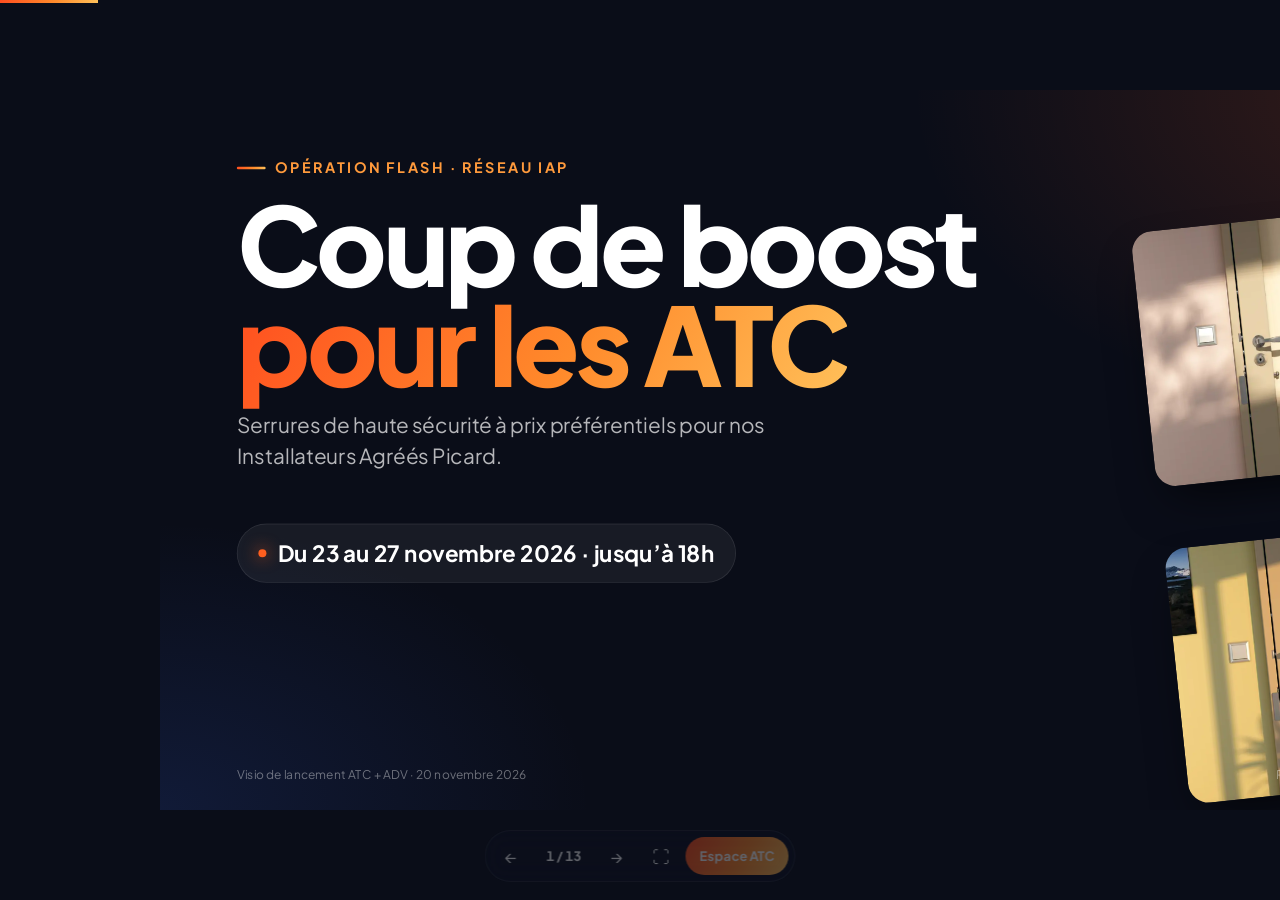
==== index.html @ 0d95d61a "Opération « Coup de boost pour les ATC » : présentation, espace ATC, suivi et bon de commande - inde" ====
<!doctype html>
<html lang="fr">
<head>
<meta charset="utf-8">
<meta name="viewport" content="width=device-width, initial-scale=1">
<title>Coup de boost IAP</title>
<meta name="robots" content="noindex">
<link rel="icon" href="img/favicon.png">
<link rel="preconnect" href="https://fonts.googleapis.com"><link rel="preconnect" href="https://fonts.gstatic.com" crossorigin>
<link href="https://fonts.googleapis.com/css2?family=Plus+Jakarta+Sans:wght@400;500;600;700;800&display=swap" rel="stylesheet">
<link rel="stylesheet" href="css/style.css">
<style>
    html, body { height: 100%; background: var(--ink); overflow: hidden; }
    .deck { position: fixed; inset: 0; display: grid; place-items: center; }
    .stage { width: 1600px; height: 900px; position: relative; transform-origin: center; flex: none; }
    .slide { position: absolute; inset: 0; border-radius: 0; overflow: hidden; color: #fff; padding: 84px 96px; display: flex; flex-direction: column;
        background: radial-gradient(1100px 700px at 100% 0%, rgba(255, 95, 31, .18), transparent 60%), radial-gradient(900px 600px at 0% 100%, rgba(59, 108, 246, .14), transparent 60%), var(--ink);
        opacity: 0; visibility: hidden; transition: opacity .45s ease, transform .45s ease; transform: translateX(40px); }
    .slide.on { opacity: 1; visibility: visible; transform: none; }
    .slide.prev { transform: translateX(-40px); }
    .slide.light { background: #f6f7fb; color: var(--text); }
    .eyebrow { font-size: 18px; font-weight: 700; letter-spacing: .16em; text-transform: uppercase; color: var(--accent-2); margin-bottom: 18px; display: flex; align-items: center; gap: 12px; }
    .eyebrow::before { content: ''; width: 36px; height: 3px; border-radius: 3px; background: var(--grad); }
    .light .eyebrow { color: var(--accent); }
    h1, h2 { margin: 0; letter-spacing: -.035em; line-height: 1.02; }
    h2 { font-size: 68px; font-weight: 800; max-width: 1200px; }
    .lead { font-size: 26px; color: rgba(255, 255, 255, .7); max-width: 1100px; margin-top: 22px; line-height: 1.45; }
    .light .lead { color: var(--text-2); }
    .logo-slide { position: absolute; top: 40px; right: 56px; height: 24px; opacity: .9; }
    .light .logo-slide { filter: invert(1); opacity: .75; }
    .foot-slide { position: absolute; left: 96px; right: 96px; bottom: 34px; display: flex; justify-content: space-between; font-size: 15px; color: rgba(255, 255, 255, .4); }
    .light .foot-slide { color: var(--muted); }
    .grow { flex: 1; }

    /* Couverture */
    .cover h1 { font-size: 136px; font-weight: 800; line-height: .92; }
    .cover .dates { display: inline-flex; gap: 14px; align-items: center; margin-top: 40px; font-size: 28px; font-weight: 700; background: rgba(255, 255, 255, .06); border: 1px solid var(--ink-line); padding: 16px 26px; border-radius: 999px; }
    .cover .dates i { width: 10px; height: 10px; border-radius: 50%; background: var(--accent); box-shadow: 0 0 20px var(--accent); }
    .cover .photos { position: absolute; right: -170px; top: 150px; display: grid; grid-template-columns: 250px 250px; gap: 18px; transform: rotate(-6deg); }
    .cover .photos img { width: 250px; height: 320px; object-fit: cover; border-radius: 26px; box-shadow: 0 30px 60px -20px rgba(0, 0, 0, .7); }
    .cover .photos img:nth-child(2n) { margin-top: 60px; }

    /* Grilles de cartes */
    .tiles { display: grid; gap: 22px; margin-top: 56px; }
    .tile { background: rgba(255, 255, 255, .05); border: 1px solid var(--ink-line); border-radius: 28px; padding: 32px; }
    .light .tile { background: #fff; border-color: var(--line); box-shadow: var(--shadow); }
    .tile .ico { width: 56px; height: 56px; border-radius: 16px; display: grid; place-items: center; font-size: 28px; background: rgba(255, 95, 31, .14); margin-bottom: 22px; }
    .light .tile .ico { background: var(--accent-soft); }
    .tile h3 { margin: 0 0 10px; font-size: 28px; letter-spacing: -.02em; }
    .tile p { margin: 0; font-size: 20px; color: rgba(255, 255, 255, .65); line-height: 1.45; }
    .light .tile p { color: var(--text-2); }
    .big { font-size: 76px; font-weight: 800; letter-spacing: -.04em; line-height: 1; margin-bottom: 14px; }

    /* Tableau des prix */
    .prix { margin-top: 30px; display: grid; gap: 10px; }
    .prix .row { display: grid; grid-template-columns: 90px 1fr 190px 190px 260px; align-items: center; gap: 24px; background: #fff; border: 1px solid var(--line); border-radius: 20px; padding: 9px 26px 9px 10px; box-shadow: var(--shadow); }
    .prix .row img { width: 90px; height: 56px; object-fit: cover; border-radius: 12px; }
    .prix .n { font-size: 24px; font-weight: 700; letter-spacing: -.01em; }
    .prix .n small { display: block; font-size: 16px; font-weight: 600; color: var(--muted); margin-top: 2px; }
    .prix .base { font-size: 22px; color: var(--muted); text-decoration: line-through; text-align: right; }
    .prix .promo { font-size: 30px; font-weight: 800; text-align: right; color: var(--text); }
    .prix .rem { display: flex; align-items: center; gap: 12px; }
    .prix .rem .track { flex: 1; height: 10px; background: var(--surface-2); border-radius: 99px; overflow: hidden; }
    .prix .rem .track i { display: block; height: 100%; background: var(--grad); border-radius: 99px; }
    .prix .rem b { font-size: 24px; color: var(--accent); width: 96px; text-align: right; }
    .prix .head { display: grid; grid-template-columns: 90px 1fr 190px 190px 260px; gap: 24px; padding: 0 26px 0 14px; font-size: 15px; font-weight: 700; letter-spacing: .08em; text-transform: uppercase; color: var(--muted); }
    .prix .head span:nth-child(3), .prix .head span:nth-child(4) { text-align: right; }

    /* Produits */
    .produit { display: grid; grid-template-columns: 560px 1fr; gap: 72px; flex: 1; align-items: center; }
    .produit .visuel { position: relative; height: 640px; border-radius: 36px; overflow: hidden; box-shadow: 0 40px 80px -30px rgba(0, 0, 0, .8); }
    .produit .visuel img { width: 100%; height: 100%; object-fit: cover; }
    .produit .visuel .badge { position: absolute; left: 24px; top: 24px; background: rgba(10, 13, 24, .8); backdrop-filter: blur(8px); border-radius: 999px; padding: 10px 18px; font-weight: 800; font-size: 20px; }
    .produit .visuel .badge b { color: #ffd27a; }
    .produit h2 { font-size: 84px; }
    .produit .acc { font-size: 28px; color: var(--accent-2); font-weight: 700; margin-top: 10px; }
    .produit ul { list-style: none; padding: 0; margin: 34px 0 0; display: grid; gap: 14px; }
    .produit li { font-size: 21px; color: rgba(255, 255, 255, .8); padding-left: 38px; position: relative; line-height: 1.4; }
    .produit li::before { content: ''; position: absolute; left: 0; top: 6px; width: 20px; height: 20px; border-radius: 6px; background: var(--grad); -webkit-mask: url('data:image/svg+xml;utf8,<svg xmlns="http://www.w3.org/2000/svg" viewBox="0 0 20 20"><path d="M7.6 13.2 4.4 10l-1.4 1.4 4.6 4.6L17 6.6l-1.4-1.4z" fill="black"/></svg>') center/contain no-repeat; mask: url('data:image/svg+xml;utf8,<svg xmlns="http://www.w3.org/2000/svg" viewBox="0 0 20 20"><path d="M7.6 13.2 4.4 10l-1.4 1.4 4.6 4.6L17 6.6l-1.4-1.4z" fill="black"/></svg>') center/contain no-repeat; }
    .prix-pills { display: flex; gap: 14px; margin-top: 36px; flex-wrap: wrap; }
    .pill { background: rgba(255, 255, 255, .06); border: 1px solid var(--ink-line); border-radius: 20px; padding: 14px 20px; }
    .pill .c { font-size: 15px; color: rgba(255, 255, 255, .55); font-weight: 600; }
    .pill .p { font-size: 30px; font-weight: 800; margin-top: 2px; }
    .pill .p s { font-size: 18px; color: rgba(255, 255, 255, .4); font-weight: 500; margin-left: 8px; }
    .pill .p em { font-style: normal; font-size: 18px; color: var(--accent-2); margin-left: 8px; }
    .duo { display: grid; grid-template-columns: 1fr 1fr; gap: 40px; margin-top: 30px; flex: 1; }
    .duo .p2 { display: grid; grid-template-columns: 260px 1fr; gap: 30px; align-items: start; }
    .duo .p2 img { width: 260px; height: 340px; object-fit: cover; border-radius: 26px; }
    .duo h3 { font-size: 40px; margin: 0; letter-spacing: -.02em; }
    .duo .acc { font-size: 20px; margin-top: 6px; }
    .duo ul { margin-top: 20px; gap: 10px; }
    .duo li { font-size: 18px; }
    .duo .prix-pills { margin-top: 22px; gap: 10px; }
    .duo .pill { padding: 10px 16px; }
    .duo .pill .p { font-size: 24px; }

    /* Process */
    .steps { display: grid; grid-template-columns: repeat(5, 1fr); gap: 18px; margin-top: 60px; position: relative; }
    .steps::before { content: ''; position: absolute; top: 44px; left: 8%; right: 8%; height: 3px; background: linear-gradient(90deg, rgba(255, 95, 31, .1), var(--accent), rgba(255, 193, 90, .4)); }
    .step { position: relative; text-align: center; }
    .step .rond { width: 88px; height: 88px; margin: 0 auto 26px; border-radius: 50%; display: grid; place-items: center; font-size: 36px; background: var(--ink-2); border: 2px solid rgba(255, 95, 31, .6); box-shadow: 0 0 0 8px var(--ink); }
    .step h3 { margin: 0 0 10px; font-size: 28px; }
    .step p { margin: 0; font-size: 18px; color: rgba(255, 255, 255, .62); line-height: 1.45; padding: 0 6px; }

    /* Mockup espace ATC */
    .mock { background: #fff; color: var(--text); border-radius: 28px; overflow: hidden; box-shadow: 0 40px 80px -30px rgba(0, 0, 0, .8); font-size: 16px; }
    .mock .mt { background: var(--ink-2); color: #fff; padding: 16px 22px; display: flex; gap: 10px; align-items: center; font-weight: 700; }
    .mock .mt span { margin-left: auto; font-size: 13px; color: rgba(255, 255, 255, .6); font-weight: 500; }
    .mock .ml { padding: 14px 22px; display: grid; grid-template-columns: 1fr repeat(4, 64px); gap: 10px; align-items: center; border-bottom: 1px solid var(--line); }
    .mock .ml b { display: block; font-size: 16px; } .mock .ml small { color: var(--muted); font-size: 13px; }
    .mock .ck { width: 34px; height: 34px; border-radius: 10px; border: 2px solid var(--line-2); margin: 0 auto; display: grid; place-items: center; font-size: 16px; }
    .mock .ck.on { background: var(--grad); border-color: transparent; color: #fff; }
    .mock .mh { padding: 10px 22px; display: grid; grid-template-columns: 1fr repeat(4, 64px); gap: 10px; font-size: 12px; font-weight: 700; color: var(--muted); text-transform: uppercase; letter-spacing: .06em; text-align: center; background: var(--surface-2); }
    .mock .mh span:first-child { text-align: left; }

    /* Calendrier */
    .timeline { display: grid; grid-template-columns: repeat(5, 1fr); gap: 18px; margin-top: 60px; }
    .tl { border-radius: 26px; padding: 28px; background: rgba(255, 255, 255, .05); border: 1px solid var(--ink-line); }
    .tl.hot { background: var(--grad); border-color: transparent; }
    .tl .d { font-size: 18px; font-weight: 700; color: rgba(255, 255, 255, .6); text-transform: uppercase; letter-spacing: .08em; }
    .tl.hot .d { color: rgba(255, 255, 255, .85); }
    .tl .j { font-size: 54px; font-weight: 800; letter-spacing: -.03em; margin: 8px 0 12px; }
    .tl p { margin: 0; font-size: 19px; line-height: 1.4; color: rgba(255, 255, 255, .8); }
    .tl.hot p { color: #fff; }

    .final { justify-content: center; align-items: flex-start; }
    .final h2 { font-size: 120px; }

    /* Navigation */
    .nav { position: fixed; z-index: 10; left: 50%; bottom: 18px; transform: translateX(-50%); display: flex; align-items: center; gap: 6px; background: rgba(18, 23, 41, .75); backdrop-filter: blur(10px);
        border: 1px solid var(--ink-line); border-radius: 999px; padding: 6px; color: #fff; opacity: .35; transition: opacity .2s; }
    .nav:hover, body.touch .nav { opacity: 1; }
    .nav button { width: 38px; height: 38px; border-radius: 50%; border: 0; background: transparent; color: #fff; cursor: pointer; font-size: 17px; display: grid; place-items: center; }
    .nav button:hover { background: rgba(255, 255, 255, .1); }
    .nav .cpt { font-size: 13px; font-weight: 700; min-width: 56px; text-align: center; font-variant-numeric: tabular-nums; }
    .nav a { color: #fff; font-size: 13px; font-weight: 700; text-decoration: none; padding: 0 14px; height: 38px; display: grid; place-items: center; border-radius: 999px; background: var(--grad); }
    .progress { position: fixed; top: 0; left: 0; height: 3px; background: var(--grad); z-index: 10; transition: width .4s; }
</style>
</head>
<body>
<div class="progress" id="progress"></div>
<div class="deck"><div class="stage" id="stage">

<!-- 1. Couverture -->
<section class="slide cover">
    <img class="logo-slide" src="img/logo-picard.png" alt="Picard Serrures">
    <div class="eyebrow">Opération flash · Réseau IAP</div>
    <h1>Coup de boost<br><span class="grad-text">pour les ATC</span></h1>
    <p class="lead" style="max-width:760px">Serrures de haute sécurité à prix préférentiels pour nos Installateurs Agréés Picard.</p>
    <div><span class="dates"><i></i>Du 23 au 27 novembre 2026 · jusqu’à 18h</span></div>
    <div class="photos">
        <img src="img/presence3.webp" alt=""><img src="img/serenis710.webp" alt="">
        <img src="img/presence2.webp" alt=""><img src="img/presence2-etroite.webp" alt="">
    </div>
    <div class="foot-slide"><span>Visio de lancement ATC + ADV · 20 novembre 2026</span><span>Picard Serrures</span></div>
</section>

<!-- 2. Pourquoi maintenant -->
<section class="slide">
    <img class="logo-slide" src="img/logo-picard.png" alt="">
    <div class="eyebrow">Pourquoi maintenant</div>
    <h2>Les jours raccourcissent,<br>les cambriolages <span class="grad-text">augmentent</span>.</h2>
    <p class="lead">C’est la période de l’année où les cambriolages sont les plus fréquents. La sécurité des domiciles et des locaux professionnels devient une priorité absolue pour les clients de nos IAP.</p>
    <div class="tiles" style="grid-template-columns:repeat(3,1fr)">
        <div class="tile"><div class="ico">🌙</div><h3>Saison à risque</h3><p>Nuits plus longues, logements inoccupés en journée : la demande de sécurisation s’envole en fin d’année.</p></div>
        <div class="tile"><div class="ico">🏠</div><h3>Particuliers & pros</h3><p>Domiciles comme commerces et bureaux : les clients finaux cherchent une protection certifiée A2P.</p></div>
        <div class="tile"><div class="ico">🚀</div><h3>Le bon moment</h3><p>Dynamiser l’activité des IAP, relancer leurs devis en cours et booster notre chiffre d’affaires avant la clôture.</p></div>
    </div>
</section>

<!-- 3. L'opération -->
<section class="slide">
    <img class="logo-slide" src="img/logo-picard.png" alt="">
    <div class="eyebrow">L’opération en bref</div>
    <h2>5 jours pour faire<br>la différence.</h2>
    <div class="tiles" style="grid-template-columns:repeat(4,1fr);margin-top:70px">
        <div class="tile"><div class="big grad-text">5 j</div><h3>Flash</h3><p>Du lundi 23 au vendredi 27 novembre, jusqu’à 18h.</p></div>
        <div class="tile"><div class="big grad-text">152</div><h3>IAP ciblés</h3><p>Avantage exclusif réseau : Elite, Premium et Officiel.</p></div>
        <div class="tile"><div class="big grad-text" id="remiseMax">-60 %</div><h3>De remise</h3><p>Sur 6 références Présence 2, Présence 3 et Sérénis 710.</p></div>
        <div class="tile"><div class="big grad-text">31/12</div><h3>Livré en 2026</h3><p>Toutes les commandes de l’opération livrées avant la fin de l’année.</p></div>
    </div>
    <div class="foot-slide"><span>⏳ Temps et stocks limités : nos équipes de production sont déjà sur le pont.</span><span></span></div>
</section>

<!-- 4. Les prix -->
<section class="slide light">
    <img class="logo-slide" src="img/logo-picard.png" alt="">
    <div class="eyebrow">Nos serrures à prix préférentiels</div>
    <h2 style="font-size:58px">6 références, des prix jamais vus.</h2>
    <div class="prix" id="prix"></div>
    <div class="foot-slide"><span>Prix HT · mêmes prix promo qu’en juin 2026, avec Présence 3 et Sérénis 710 en plus</span><span></span></div>
</section>

<!-- 5. Présence 2 -->
<section class="slide" data-produits="presence2,presence2e">
    <img class="logo-slide" src="img/logo-picard.png" alt="">
    <div class="eyebrow">La gamme en promo · 1/3</div>
    <h2 style="font-size:60px">Présence 2 <span class="grad-text">& Présence 2 Étroite</span></h2>
    <div class="duo" id="duoP2"></div>
</section>

<!-- 6. Présence 3 -->
<section class="slide" data-produit="presence3"><img class="logo-slide" src="img/logo-picard.png" alt=""></section>

<!-- 7. Sérénis 710 -->
<section class="slide" data-produit="serenis710"><img class="logo-slide" src="img/logo-picard.png" alt=""></section>

<!-- 8. Arguments IAP -->
<section class="slide light">
    <img class="logo-slide" src="img/logo-picard.png" alt="">
    <div class="eyebrow">Argumentaire</div>
    <h2 style="font-size:58px">Ce que l’IAP y gagne.</h2>
    <div class="tiles" style="grid-template-columns:repeat(3,1fr);margin-top:40px">
        <div class="tile"><div class="ico">⭐</div><h3>Son statut paie</h3><p>Remises exceptionnelles réservées aux membres du réseau : l’IAP profite de son statut pour se démarquer de la concurrence.</p></div>
        <div class="tile"><div class="ico">📂</div><h3>Ses devis repartent</h3><p>Le moment idéal pour relancer les devis en cours et transformer les hésitants avant l’hiver.</p></div>
        <div class="tile"><div class="ico">📣</div><h3>Une offre à communiquer</h3><p>Des prix attractifs à relayer auprès de ses clients finaux, appuyés par notre post réseaux sociaux sur la sécurité.</p></div>
    </div>
    <div class="tiles" style="grid-template-columns:1fr 1fr;margin-top:22px">
        <div class="tile"><h3>« Je verrai en janvier. »</h3><p>L’opération s’arrête le 27 à 18h, stocks limités. En janvier, ce sera le prix tarif : jusqu’à <b id="ecoMax"></b> de plus par serrure.</p></div>
        <div class="tile"><h3>« Je n’ai pas de chantier en cours. »</h3><p>Livré avant fin 2026 : du stock certifié A2P prêt à poser, au meilleur prix, pour les demandes urgentes de l’hiver.</p></div>
    </div>
</section>

<!-- 9. Process -->
<section class="slide">
    <img class="logo-slide" src="img/logo-picard.png" alt="">
    <div class="eyebrow">Ta méthode phoning</div>
    <h2>Un process simple,<br>suivi au jour le jour.</h2>
    <div class="steps">
        <div class="step"><div class="rond">📅</div><h3>Date</h3><p>On planifie : priorité Elite, puis Premium, puis Officiel.</p></div>
        <div class="step"><div class="rond">📞</div><h3>Appel</h3><p>On présente l’opération et on capte le besoin de l’IAP.</p></div>
        <div class="step"><div class="rond">✉️</div><h3>Mail</h3><p>« Proposition et tarification suite à notre échange téléphonique », prêt en un clic.</p></div>
        <div class="step"><div class="rond">📋</div><h3>Présentation</h3><p>Fiches produits et arguments, bon de commande prérempli.</p></div>
        <div class="step"><div class="rond">✅</div><h3>Commande</h3><p>Quantités saisies, montant calculé, transmis à l’ADV.</p></div>
    </div>
    <div class="foot-slide"><span>Chaque étape cochée est datée automatiquement : le suivi se fait tout seul.</span><span></span></div>
</section>

<!-- 10. Espace ATC -->
<section class="slide">
    <img class="logo-slide" src="img/logo-picard.png" alt="">
    <div style="display:grid;grid-template-columns:1fr 720px;gap:70px;align-items:center;flex:1">
        <div>
            <div class="eyebrow">Ton espace ATC</div>
            <h2 style="font-size:64px">Ta to-do phoning,<br>avec ton code perso.</h2>
            <p class="lead" style="font-size:23px">Un lien unique, un code personnel : tu retrouves uniquement tes IAP, avec leurs coordonnées, et tu coches chaque étape au fil de l’eau, depuis ton ordinateur ou ton téléphone.</p>
            <div class="prix-pills">
                <div class="pill"><div class="c">Lien</div><div class="p" style="font-size:22px" id="lienAtc">…/atc.html</div></div>
                <div class="pill"><div class="c">Code</div><div class="p" style="font-size:22px">envoyé à chaque ATC</div></div>
            </div>
        </div>
        <div class="mock">
            <div class="mt">Mes IAP <span>Ex. 4 IAP sur 19 appelés</span></div>
            <div class="mh"><span>IAP</span><span>Appel</span><span>Mail</span><span>Prés.</span><span>Cde</span></div>
            <div class="ml"><div><b>Serrurerie Exemple</b><small>ELITE · Lyon</small></div><i class="ck on">✓</i><i class="ck on">✓</i><i class="ck on">✓</i><i class="ck on">✓</i></div>
            <div class="ml"><div><b>Sécurité Démo</b><small>PREMIUM · Reims</small></div><i class="ck on">✓</i><i class="ck on">✓</i><i class="ck on">✓</i><i class="ck"></i></div>
            <div class="ml"><div><b>Fermetures Test</b><small>PREMIUM · Rouen</small></div><i class="ck on">✓</i><i class="ck on">✓</i><i class="ck"></i><i class="ck"></i></div>
            <div class="ml"><div><b>Accès Modèle</b><small>OFFICIEL · Nantes</small></div><i class="ck on">✓</i><i class="ck"></i><i class="ck"></i><i class="ck"></i></div>
            <div class="ml" style="border:0"><div><b>Protection Type</b><small>OFFICIEL · Lille</small></div><i class="ck"></i><i class="ck"></i><i class="ck"></i><i class="ck"></i></div>
        </div>
    </div>
</section>

<!-- 11. Le kit -->
<section class="slide light">
    <img class="logo-slide" src="img/logo-picard.png" alt="">
    <div class="eyebrow">Le kit de l’opération</div>
    <h2 style="font-size:58px">Tout est prêt pour toi.</h2>
    <div class="tiles" style="grid-template-columns:repeat(4,1fr);margin-top:56px">
        <div class="tile"><div class="ico">✉️</div><h3>Mail type</h3><p>Proposition et tarification personnalisées au nom de l’IAP, à ouvrir dans Outlook ou à copier.</p></div>
        <div class="tile"><div class="ico">🧾</div><h3>Bon de commande</h3><p>Prérempli avec les coordonnées de l’IAP et les 6 références, total calculé.</p></div>
        <div class="tile"><div class="ico">🔒</div><h3>Fiches produits</h3><p>Arguments clés de Présence 2, Présence 3 et Sérénis 710, issus de notre site.</p></div>
        <div class="tile"><div class="ico">📱</div><h3>Post réseaux sociaux</h3><p>Sur les pages de nos IAP : la sécurité et les cambriolages, sans parler de promo.</p></div>
    </div>
</section>

<!-- 12. Calendrier -->
<section class="slide">
    <img class="logo-slide" src="img/logo-picard.png" alt="">
    <div class="eyebrow">Calendrier</div>
    <h2>Les dates à retenir.</h2>
    <div class="timeline">
        <div class="tl"><div class="d">Jeudi</div><div class="j">20 nov.</div><p>Visio de lancement ATC + ADV (30 min).</p></div>
        <div class="tl"><div class="d">Vendredi</div><div class="j">21 nov.</div><p>Réception des codes, préparation de la liste d’appels.</p></div>
        <div class="tl hot"><div class="d">Lundi</div><div class="j">23 nov.</div><p>Lancement : phoning, mails, premières commandes.</p></div>
        <div class="tl hot"><div class="d">Vendredi 18h</div><div class="j">27 nov.</div><p>Clôture de l’opération. Dernières commandes saisies.</p></div>
        <div class="tl"><div class="d">Avant le</div><div class="j">31 déc.</div><p>Livraison de toutes les commandes de l’opération.</p></div>
    </div>
</section>

<!-- 13. Final -->
<section class="slide final">
    <img class="logo-slide" src="img/logo-picard.png" alt="">
    <div class="eyebrow">Avec Gilbert, on compte sur vous</div>
    <h2>À vos carnets<br>de commandes,<br><span class="grad-text">et bon boost à tous !</span></h2>
    <div class="foot-slide"><span>Opération « Coup de boost pour les ATC » · 23 → 27 novembre 2026</span><span>Picard Serrures</span></div>
</section>

</div></div>

<nav class="nav">
    <button id="bPrev" title="Précédent (←)">←</button>
    <span class="cpt" id="cpt">1 / 13</span>
    <button id="bNext" title="Suivant (→)">→</button>
    <button id="bFull" title="Plein écran (F)">⛶</button>
    <a href="atc.html">Espace ATC</a>
</nav>

<script src="js/offre.js"></script>
<script>
// ─── Contenu généré à partir des données de l'offre ───
const fr = n => String(n).replace('.', ',');
document.getElementById('remiseMax').textContent = `-${Math.floor(Math.max(...REFS.map(remise)))} %`;
document.getElementById('ecoMax').textContent = euro(Math.max(...REFS.map(economie)), 0) + ' HT';
document.getElementById('lienAtc').textContent = location.host ? location.host + location.pathname.replace(/[^/]*$/, '') + 'atc.html' : 'atc.html';
const maxR = Math.max(...REFS.map(remise));
document.getElementById('prix').innerHTML = `<div class="head"><span></span><span>Serrure · cylindre</span><span>Prix tarif HT</span><span>Prix opé HT</span><span>Remise</span></div>` +
    REFS.map(r => `<div class="row"><img src="${PRODUITS[r.produit].img}" alt=""><div class="n">${esc(r.nom)}<small>${esc(r.cyl)} · A2P${'★'.repeat(PRODUITS[r.produit].a2p)}</small></div>
    <div class="base num">${euro(r.base)}</div><div class="promo num">${euro(r.promo)}</div>
    <div class="rem"><div class="track"><i style="width:${remise(r) / maxR * 100}%"></i></div><b class="num">-${fr(remise(r))} %</b></div></div>`).join('');

const pills = id => REFS.filter(r => r.produit === id).map(r => `<div class="pill"><div class="c">${esc(r.cyl)}</div><div class="p num">${euro(r.promo)}<s>${euro(r.base)}</s><em>-${fr(remise(r))} %</em></div></div>`).join('');
const liste = (p, n) => `<ul>${p.args.slice(0, n).map(a => `<li>${esc(a)}</li>`).join('')}</ul>`;
document.getElementById('duoP2').innerHTML = ['presence2', 'presence2e'].map(id => { const p = PRODUITS[id]; return `
    <div class="p2 produit" style="display:grid"><img src="${p.img}" alt="">
    <div><h3>${esc(p.nom)}</h3><div class="acc">${esc(p.accroche)} · A2P${'★'.repeat(p.a2p)}</div>${liste(p, 4)}<div class="prix-pills">${pills(id)}</div></div></div>`; }).join('');
document.querySelectorAll('.slide[data-produit]').forEach((s, i) => {
    const id = s.dataset.produit, p = PRODUITS[id];
    s.insertAdjacentHTML('beforeend', `<div class="eyebrow">La gamme en promo · ${i + 2}/3</div>
    <div class="produit"><div class="visuel"><img src="${p.img}" alt=""><span class="badge">A2P <b>${'★'.repeat(p.a2p)}</b> · ${esc(p.points)}</span></div>
    <div><h2>${esc(p.nom)}</h2><div class="acc">${esc(p.accroche)}</div>${liste(p, 6)}<div class="prix-pills">${pills(id)}</div></div></div>`);
});

// ─── Navigation ───
const slides = [...document.querySelectorAll('.slide')], stage = document.getElementById('stage');
let cur = Math.min(slides.length - 1, Math.max(0, (parseInt(location.hash.slice(1)) || 1) - 1));
function show(i) {
    cur = Math.max(0, Math.min(slides.length - 1, i));
    slides.forEach((s, k) => { s.classList.toggle('on', k === cur); s.classList.toggle('prev', k < cur); });
    document.getElementById('cpt').textContent = `${cur + 1} / ${slides.length}`;
    document.getElementById('progress').style.width = `${(cur + 1) / slides.length * 100}%`;
    history.replaceState(null, '', '#' + (cur + 1));
}
function fit() { const k = Math.min(innerWidth / 1600, innerHeight / 900); stage.style.transform = `scale(${k})`; }
addEventListener('resize', fit); fit(); show(cur);
addEventListener('keydown', e => {
    if (['ArrowRight', 'PageDown', ' ', 'Enter'].includes(e.key)) { e.preventDefault(); show(cur + 1); }
    else if (['ArrowLeft', 'PageUp', 'Backspace'].includes(e.key)) { e.preventDefault(); show(cur - 1); }
    else if (e.key === 'Home') show(0); else if (e.key === 'End') show(slides.length - 1);
    else if (e.key.toLowerCase() === 'f') plein();
});
const plein = () => document.fullscreenElement ? document.exitFullscreen() : document.documentElement.requestFullscreen?.();
document.getElementById('bPrev').onclick = () => show(cur - 1);
document.getElementById('bNext').onclick = () => show(cur + 1);
document.getElementById('bFull').onclick = plein;
let x0 = null;
addEventListener('touchstart', e => { x0 = e.touches[0].clientX; document.body.classList.add('touch'); }, { passive: true });
addEventListener('touchend', e => { if (x0 == null) return; const dx = e.changedTouches[0].clientX - x0; if (Math.abs(dx) > 40) show(cur + (dx < 0 ? 1 : -1)); x0 = null; });
document.querySelector('.deck').addEventListener('click', e => { if (!e.target.closest('a,button')) show(cur + (e.clientX > innerWidth / 3 ? 1 : -1)); });
</script>
</body>
</html>
---- css/style.css ----
/* ============================================================
   OPÉ IAP — styles communs (moderne : ink + accent orange « boost »)
   ============================================================ */
:root {
    --ink: #0a0d18;
    --ink-2: #121729;
    --ink-3: #1b2138;
    --ink-line: rgba(255, 255, 255, .09);
    --bg: #f4f5f9;
    --surface: #ffffff;
    --surface-2: #f7f8fb;
    --line: #e6e8ef;
    --line-2: #d6d9e3;
    --text: #0f1324;
    --text-2: #4a5068;
    --muted: #8a90a6;
    --accent: #ff5f1f;
    --accent-2: #ff9a3c;
    --accent-soft: #fff1e8;
    --accent-ink: #b33a06;
    --grad: linear-gradient(120deg, #ff4d1f 0%, #ff8a2b 55%, #ffc15a 100%);
    --ok: #12b76a; --ok-soft: #e7f8ef; --ok-ink: #067647;
    --warn: #f5a524; --warn-soft: #fff6e0;
    --late: #f04438; --late-soft: #fdecea;
    --blue: #3b6cf6; --blue-soft: #eaf0ff;
    --violet: #7a5af8; --violet-soft: #f0ecff;
    --r: 18px; --r-sm: 12px; --r-xs: 8px;
    --shadow: 0 1px 2px rgba(16, 24, 40, .04), 0 8px 24px -8px rgba(16, 24, 40, .10);
    --shadow-lg: 0 24px 60px -20px rgba(16, 24, 40, .35);
    --font: 'Plus Jakarta Sans', system-ui, -apple-system, 'Segoe UI', Roboto, sans-serif;
}
* { box-sizing: border-box; }
html, body { margin: 0; }
body { font-family: var(--font); color: var(--text); background: var(--bg); -webkit-font-smoothing: antialiased; line-height: 1.45; }
a { color: inherit; }
button, input, select, textarea { font: inherit; color: inherit; }
img { max-width: 100%; display: block; }
.num { font-variant-numeric: tabular-nums; }
.muted { color: var(--muted); }
.grad-text { background: var(--grad); -webkit-background-clip: text; background-clip: text; color: transparent; }
.hidden { display: none !important; }

/* ─── Boutons ─── */
.btn { display: inline-flex; align-items: center; justify-content: center; gap: 8px; height: 40px; padding: 0 16px; border-radius: 999px; border: 1px solid var(--line-2);
    background: var(--surface); font-weight: 600; font-size: 14px; cursor: pointer; text-decoration: none; white-space: nowrap; transition: transform .12s, box-shadow .12s, background .12s; }
.btn:hover { box-shadow: var(--shadow); transform: translateY(-1px); }
.btn:active { transform: none; }
.btn.primary { background: var(--grad); border-color: transparent; color: #fff; box-shadow: 0 8px 20px -8px rgba(255, 95, 31, .7); }
.btn.dark { background: var(--ink); border-color: var(--ink); color: #fff; }
.btn.ghost { background: transparent; border-color: transparent; }
.btn.sm { height: 32px; padding: 0 12px; font-size: 13px; }
.btn[disabled] { opacity: .5; pointer-events: none; }

/* ─── Champs ─── */
.input { height: 44px; padding: 0 14px; border-radius: var(--r-sm); border: 1px solid var(--line-2); background: var(--surface); outline: none; width: 100%; transition: border-color .12s, box-shadow .12s; }
.input:focus { border-color: var(--accent); box-shadow: 0 0 0 4px rgba(255, 95, 31, .15); }
textarea.input { height: auto; padding: 10px 14px; resize: vertical; min-height: 70px; }

/* ─── Pastilles ─── */
.chip { display: inline-flex; align-items: center; gap: 6px; height: 24px; padding: 0 10px; border-radius: 999px; font-size: 12px; font-weight: 700; letter-spacing: .02em; background: var(--surface-2); color: var(--text-2); }
.chip.elite { background: #151a2e; color: #ffd27a; }
.chip.premium { background: var(--violet-soft); color: var(--violet); }
.chip.officiel { background: var(--blue-soft); color: var(--blue); }
.chip.ok { background: var(--ok-soft); color: var(--ok-ink); }
.chip.warn { background: var(--warn-soft); color: #9a6200; }
.chip.late { background: var(--late-soft); color: var(--late); }

/* ─── Barre du haut (pages appli) ─── */
.topbar { position: sticky; top: 0; z-index: 20; background: rgba(10, 13, 24, .92); backdrop-filter: blur(14px); color: #fff; }
.topbar .in { max-width: 1240px; margin: 0 auto; padding: 12px 20px; display: flex; align-items: center; gap: 16px; }
.topbar .logo { height: 22px; width: auto; }
.topbar .titre { font-weight: 700; font-size: 15px; display: flex; align-items: center; gap: 10px; }
.topbar .titre small { font-weight: 500; color: rgba(255, 255, 255, .55); font-size: 13px; }
.topbar .sp { flex: 1; }
.topbar .btn { background: rgba(255, 255, 255, .08); border-color: rgba(255, 255, 255, .12); color: #fff; }
.topbar .btn.primary { background: var(--grad); border-color: transparent; }
.countdown { font-size: 13px; color: rgba(255, 255, 255, .7); display: flex; gap: 6px; align-items: center; }
.countdown b { color: #fff; font-variant-numeric: tabular-nums; }
.dot-live { width: 8px; height: 8px; border-radius: 50%; background: var(--accent); box-shadow: 0 0 0 0 rgba(255, 95, 31, .6); animation: pulse 2s infinite; }
@keyframes pulse { 70% { box-shadow: 0 0 0 8px rgba(255, 95, 31, 0); } 100% { box-shadow: 0 0 0 0 rgba(255, 95, 31, 0); } }

/* ─── Cartes ─── */
.wrap { max-width: 1240px; margin: 0 auto; padding: 24px 20px 80px; }
.card { background: var(--surface); border: 1px solid var(--line); border-radius: var(--r); box-shadow: var(--shadow); }
.kpis { display: grid; grid-template-columns: repeat(auto-fit, minmax(170px, 1fr)); gap: 14px; }
.kpi { padding: 16px 18px; }
.kpi .l { font-size: 12px; font-weight: 600; color: var(--muted); text-transform: uppercase; letter-spacing: .06em; }
.kpi .v { font-size: 28px; font-weight: 800; letter-spacing: -.02em; margin-top: 4px; }
.kpi .s { font-size: 13px; color: var(--text-2); margin-top: 2px; }
.bar { height: 6px; border-radius: 99px; background: var(--surface-2); overflow: hidden; margin-top: 10px; }
.bar > i { display: block; height: 100%; background: var(--grad); border-radius: 99px; transition: width .4s; }

/* ─── Connexion par code ─── */
.login { min-height: 100vh; display: grid; place-items: center; padding: 24px; background: radial-gradient(1200px 600px at 80% -10%, rgba(255, 95, 31, .35), transparent 60%), radial-gradient(900px 500px at -10% 110%, rgba(59, 108, 246, .25), transparent 60%), var(--ink); color: #fff; }
.login .box { width: 100%; max-width: 420px; background: rgba(255, 255, 255, .04); border: 1px solid var(--ink-line); border-radius: 24px; padding: 32px; backdrop-filter: blur(10px); }
.login .logo { height: 26px; margin-bottom: 28px; }
.login h1 { font-size: 26px; line-height: 1.15; margin: 0 0 8px; letter-spacing: -.02em; }
.login p { color: rgba(255, 255, 255, .65); margin: 0 0 22px; font-size: 14px; }
.login .input { background: rgba(255, 255, 255, .06); border-color: rgba(255, 255, 255, .14); color: #fff; height: 52px; font-size: 20px; letter-spacing: .2em; text-transform: uppercase; text-align: center; font-weight: 700; }
.login .input::placeholder { color: rgba(255, 255, 255, .3); letter-spacing: .2em; }
.login .btn { width: 100%; height: 50px; margin-top: 12px; font-size: 15px; }
.login .err { color: #ff8a7a; font-size: 13px; min-height: 20px; margin-top: 10px; text-align: center; }
.login .foot { margin-top: 22px; font-size: 12px; color: rgba(255, 255, 255, .4); text-align: center; }
.login .foot a { color: rgba(255, 255, 255, .7); }

/* ─── Toast ─── */
.toast { position: fixed; left: 50%; bottom: 24px; transform: translateX(-50%) translateY(20px); background: var(--ink); color: #fff; padding: 12px 18px; border-radius: 999px; font-size: 14px; font-weight: 600;
    box-shadow: var(--shadow-lg); opacity: 0; pointer-events: none; transition: .25s; z-index: 100; max-width: calc(100% - 32px); }
.toast.on { opacity: 1; transform: translateX(-50%); }
.toast.err { background: var(--late); }

/* ─── Fenêtre modale ─── */
.modal { position: fixed; inset: 0; z-index: 50; background: rgba(10, 13, 24, .55); backdrop-filter: blur(4px); display: grid; place-items: center; padding: 16px; }
.modal .sheet { background: var(--surface); border-radius: 22px; width: 100%; max-width: 760px; max-height: calc(100vh - 32px); overflow: auto; box-shadow: var(--shadow-lg); }
.modal .sheet header { position: sticky; top: 0; background: var(--surface); padding: 18px 22px; border-bottom: 1px solid var(--line); display: flex; align-items: center; gap: 12px; z-index: 1; }
.modal .sheet header h3 { margin: 0; font-size: 18px; flex: 1; }
.modal .sheet .body { padding: 20px 22px; }

@media (max-width: 640px) {
    .topbar .in { padding: 10px 14px; gap: 10px; }
    .topbar .titre, .topbar .hide-m, .countdown span { display: none; }
    .countdown { white-space: nowrap; }
    .kpis { grid-template-columns: 1fr 1fr; gap: 10px; }
    .kpi { padding: 12px 14px; }
    .wrap { padding: 16px 14px 80px; }
    .kpi .v { font-size: 22px; }
}
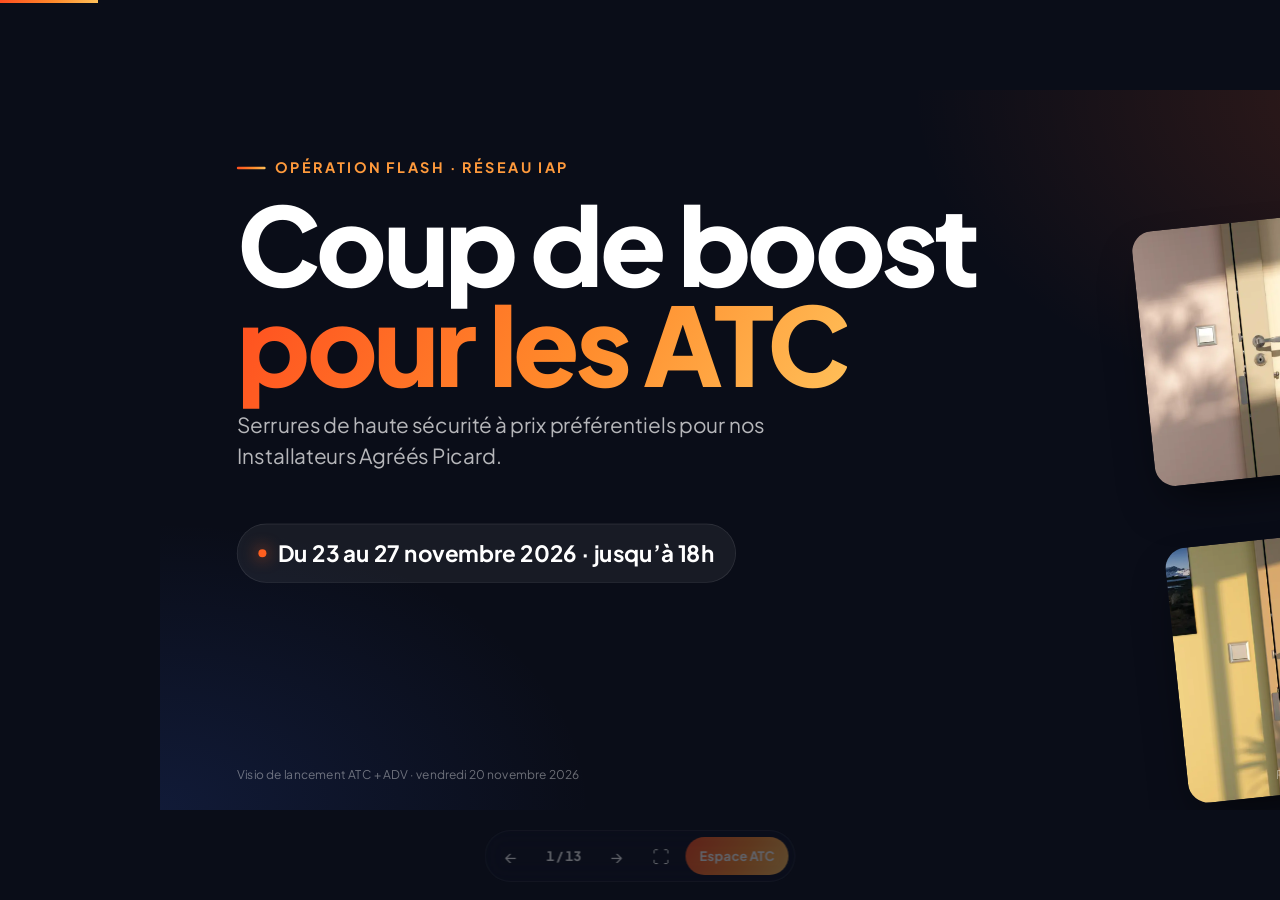
==== commit 4ce1973e: "Présentation : corrige les jours du calendrier (visio le vendredi 20 novembre) Co-Authored-By: Claud" ====
--- a/index.html
+++ b/index.html
@@ -114,7 +114,7 @@
     .mock .mh span:first-child { text-align: left; }
 
     /* Calendrier */
-    .timeline { display: grid; grid-template-columns: repeat(5, 1fr); gap: 18px; margin-top: 60px; }
+    .timeline { display: grid; grid-template-columns: repeat(4, 1fr); gap: 18px; margin-top: 60px; }
     .tl { border-radius: 26px; padding: 28px; background: rgba(255, 255, 255, .05); border: 1px solid var(--ink-line); }
     .tl.hot { background: var(--grad); border-color: transparent; }
     .tl .d { font-size: 18px; font-weight: 700; color: rgba(255, 255, 255, .6); text-transform: uppercase; letter-spacing: .08em; }
@@ -152,7 +152,7 @@
         <img src="img/presence3.webp" alt=""><img src="img/serenis710.webp" alt="">
         <img src="img/presence2.webp" alt=""><img src="img/presence2-etroite.webp" alt="">
     </div>
-    <div class="foot-slide"><span>Visio de lancement ATC + ADV · 20 novembre 2026</span><span>Picard Serrures</span></div>
+    <div class="foot-slide"><span>Visio de lancement ATC + ADV · vendredi 20 novembre 2026</span><span>Picard Serrures</span></div>
 </section>
 
 <!-- 2. Pourquoi maintenant -->
@@ -280,8 +280,7 @@
     <div class="eyebrow">Calendrier</div>
     <h2>Les dates à retenir.</h2>
     <div class="timeline">
-        <div class="tl"><div class="d">Jeudi</div><div class="j">20 nov.</div><p>Visio de lancement ATC + ADV (30 min).</p></div>
-        <div class="tl"><div class="d">Vendredi</div><div class="j">21 nov.</div><p>Réception des codes, préparation de la liste d’appels.</p></div>
+        <div class="tl"><div class="d">Vendredi</div><div class="j">20 nov.</div><p>Visio de lancement ATC + ADV (30 min). Chaque ATC reçoit son code à l’issue.</p></div>
         <div class="tl hot"><div class="d">Lundi</div><div class="j">23 nov.</div><p>Lancement : phoning, mails, premières commandes.</p></div>
         <div class="tl hot"><div class="d">Vendredi 18h</div><div class="j">27 nov.</div><p>Clôture de l’opération. Dernières commandes saisies.</p></div>
         <div class="tl"><div class="d">Avant le</div><div class="j">31 déc.</div><p>Livraison de toutes les commandes de l’opération.</p></div>
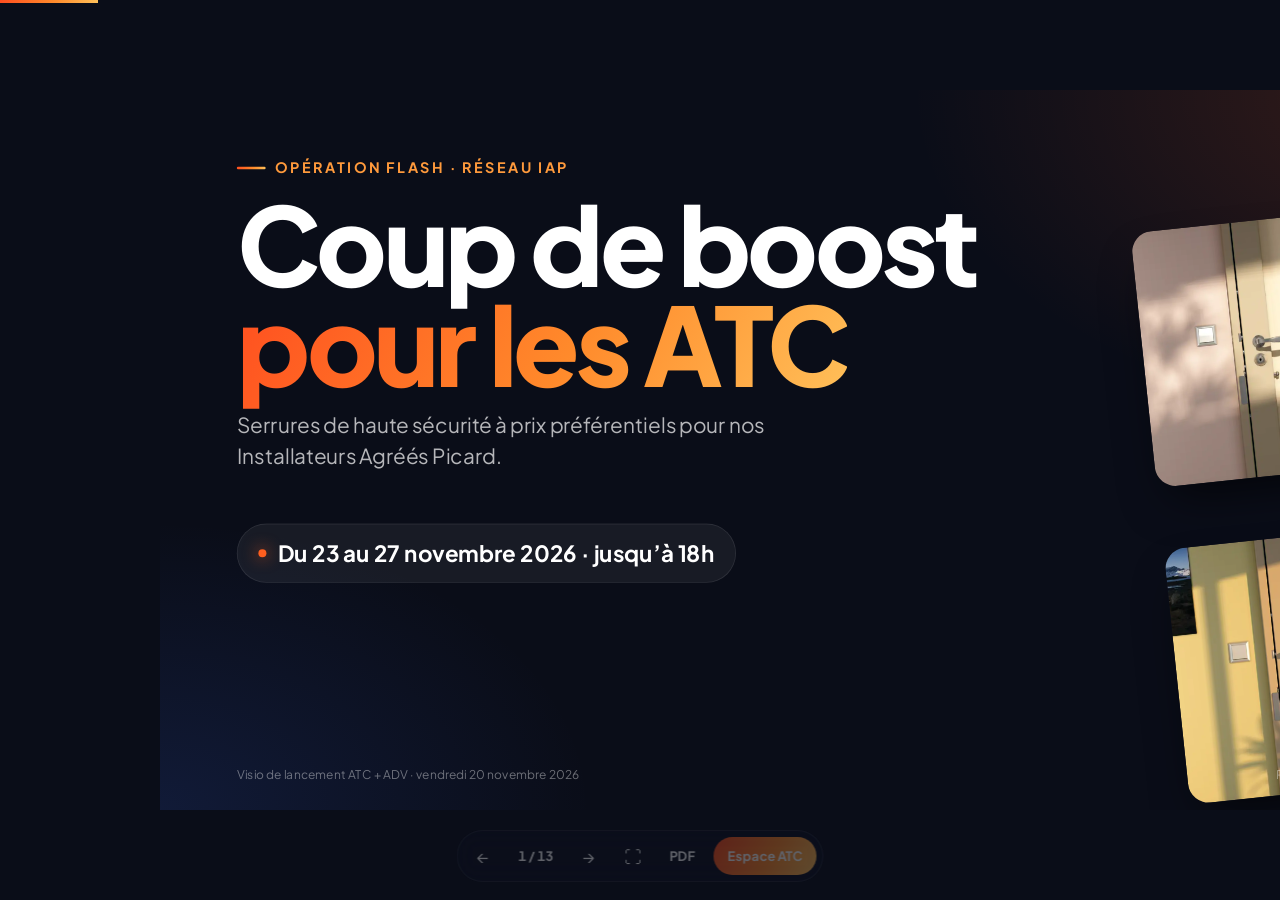
==== commit 79094b31: "Présentation : bouton d'export PDF (une slide par page, format 16:9) Co-Authored-By: Claude Opus 5.5" ====
--- a/index.html
+++ b/index.html
@@ -135,6 +135,20 @@
     .nav .cpt { font-size: 13px; font-weight: 700; min-width: 56px; text-align: center; font-variant-numeric: tabular-nums; }
     .nav a { color: #fff; font-size: 13px; font-weight: 700; text-decoration: none; padding: 0 14px; height: 38px; display: grid; place-items: center; border-radius: 999px; background: var(--grad); }
     .progress { position: fixed; top: 0; left: 0; height: 3px; background: var(--grad); z-index: 10; transition: width .4s; }
+
+    /* Export PDF : une slide par page, format 16:9 */
+    @page { size: 1600px 900px; margin: 0; }
+    @media print {
+        html, body { height: auto; overflow: visible; background: var(--ink); }
+        * { -webkit-print-color-adjust: exact !important; print-color-adjust: exact !important; }
+        .nav, .progress { display: none !important; }
+        .grad-text { background: none !important; -webkit-text-fill-color: #ff6a26; color: #ff6a26 !important; }
+        .deck { position: static; display: block; }
+        .stage { transform: none !important; width: 1600px; height: auto; }
+        .slide { position: relative; inset: auto; width: 1600px; height: 900px; opacity: 1 !important; visibility: visible !important; transform: none !important; transition: none !important;
+            break-after: page; page-break-after: always; }
+        .slide:last-child { break-after: auto; page-break-after: auto; }
+    }
 </style>
 </head>
 <body>
@@ -302,6 +316,7 @@
     <span class="cpt" id="cpt">1 / 13</span>
     <button id="bNext" title="Suivant (→)">→</button>
     <button id="bFull" title="Plein écran (F)">⛶</button>
+    <button id="bPdf" title="Exporter en PDF (P)" style="width:auto;padding:0 12px;font-size:13px;font-weight:700;border-radius:999px">PDF</button>
     <a href="atc.html">Espace ATC</a>
 </nav>
 
@@ -347,11 +362,15 @@
     else if (['ArrowLeft', 'PageUp', 'Backspace'].includes(e.key)) { e.preventDefault(); show(cur - 1); }
     else if (e.key === 'Home') show(0); else if (e.key === 'End') show(slides.length - 1);
     else if (e.key.toLowerCase() === 'f') plein();
+    else if (e.key.toLowerCase() === 'p' && !e.ctrlKey && !e.metaKey) exporterPdf();
 });
 const plein = () => document.fullscreenElement ? document.exitFullscreen() : document.documentElement.requestFullscreen?.();
 document.getElementById('bPrev').onclick = () => show(cur - 1);
 document.getElementById('bNext').onclick = () => show(cur + 1);
 document.getElementById('bFull').onclick = plein;
+// Export PDF : la boîte d'impression du navigateur (choisir « Enregistrer au format PDF »)
+const exporterPdf = () => { const t = document.title; document.title = 'Présentation - Coup de boost IAP'; print(); document.title = t; };
+document.getElementById('bPdf').onclick = exporterPdf;
 let x0 = null;
 addEventListener('touchstart', e => { x0 = e.touches[0].clientX; document.body.classList.add('touch'); }, { passive: true });
 addEventListener('touchend', e => { if (x0 == null) return; const dx = e.changedTouches[0].clientX - x0; if (Math.abs(dx) > 40) show(cur + (dx < 0 ? 1 : -1)); x0 = null; });
